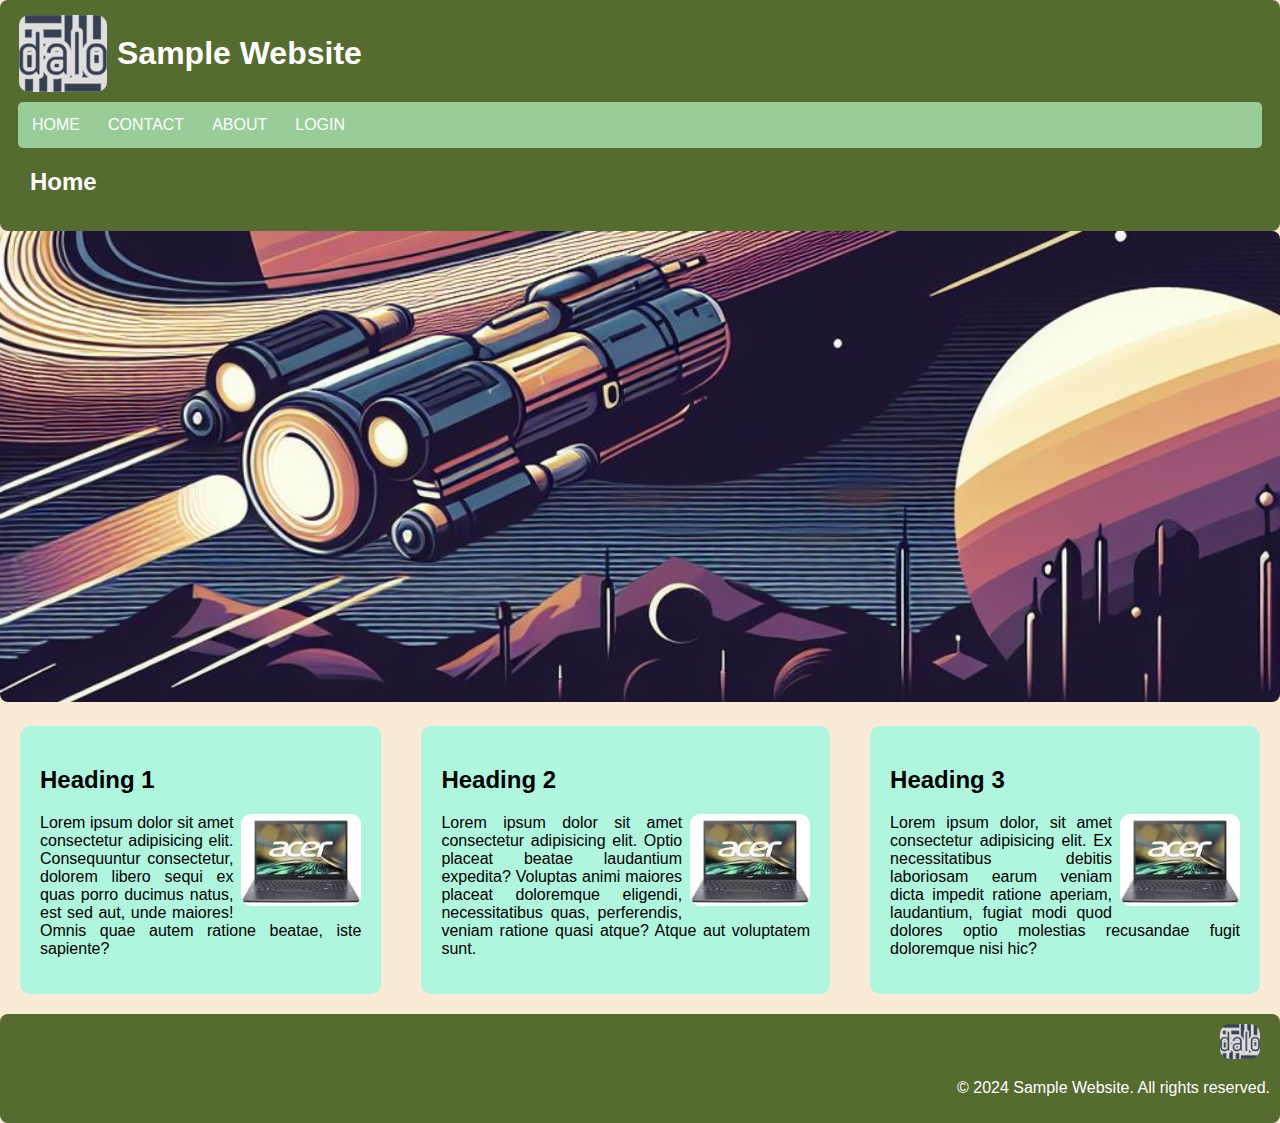
==== index.html @ f4dd466b "training_session commit" ====
<!DOCTYPE html>
<html lang="en">
<head>
    <meta charset="UTF-8">
    <meta name="viewport" content="width=device-width, initial-scale=1.0">
    <title>Website</title>
    <link rel="stylesheet" href="index.css">
</head>
<body>

    <header>
        <div class="header_">
            <img class="logo" src="logo.png" alt="Logo">
            <h1>Sample Website</h1>
        </div>

        <nav>
            <ul class="ulist">
                <li><a href="index.html">HOME</a></li>
                <li><a href="contact.html">CONTACT</a></li>
                <li><a href="about.html">ABOUT</a></li>
                <li><a href="login.html">LOGIN</a></li>
            </ul>
        </nav>
        <div style="margin: 15px;">
            <h2>Home</h2>
        </div>

    </header>

    <main>

        <div>
            <img src="ai.png" alt="image1" class="main_image">
        </div>

        <div class="top_container">
            <div class="container">
                <h2>Heading 1</h2>
                <img src="image1.jpeg" alt="image2" class="image">
                <p>Lorem ipsum dolor sit amet consectetur adipisicing elit. Consequuntur consectetur, dolorem libero sequi ex quas porro ducimus natus, est sed aut, unde maiores! Omnis quae autem ratione beatae, iste sapiente?</p>
            </div>

            <div class="container">
                <h2>Heading 2</h2>
                <img src="image1.jpeg" alt="image3" class="image">
                <p>Lorem ipsum dolor sit amet consectetur adipisicing elit. Optio placeat beatae laudantium expedita? Voluptas animi maiores placeat doloremque eligendi, necessitatibus quas, perferendis, veniam ratione quasi atque? Atque aut voluptatem sunt.</p>
            </div>

            <div class="container">
                <h2>Heading 3</h2>
                <img src="image1.jpeg" alt="image4" class="image">
                <p>Lorem ipsum dolor, sit amet consectetur adipisicing elit. Ex necessitatibus debitis laboriosam earum veniam dicta impedit ratione aperiam, laudantium, fugiat modi quod dolores optio molestias recusandae fugit doloremque nisi hic?</p>
            </div>
        </div>
    </main>

    <footer>
        <img class="logo" src="logo.png" alt="Logo" width="40px">
        <p>&copy; 2024 Sample Website. All rights reserved.</p>
    </footer>

</body>
</html>
---- index.css ----
.header_{
    display: flex;
    align-items: center;
    margin-bottom: 10px;
}

header {
    background-color: #556B2F;
    color: white;
    padding: 15px;
    border-radius: 8px;
}

body {
    font-family: Arial, sans-serif;
    margin: 0;
    padding: 0;
    background-color:#FAEBD7;
}

header h1{
    margin: 0px;
}

.logo{
    margin-right: 10px;
    margin-left: 4px;
    margin-bottom: 0px;
    border-radius: 10px;
}

.ulist{
    display: flex;
    list-style-type: none;
    margin: 3px;
    padding: 0px;
    background-color: #99CC99;
    border-radius: 5px;
}

.ulist li{
    /* display: inline; */
    float: left;
    margin: 0px;
    padding: 0px;
}

li a{
    display: block;
    padding: 14px;
    text-decoration: none;
    color: white;
    /* background-color: orange; */
    text-align: center;
}

li a:hover{
    background-color: #99CC00;
    border-radius: 5px;
}

.top_container {
    display: flex;
    flex-direction: row;
}

.top_container .container{
    margin: 20px;
    padding: 20px;
}

.container{
    position: relative;
    display: inline-block;
    background-color: #b0f5de;
    border-radius: 10px;
    text-align: justify;
}

@media(max-width: 800px)
{
    .top_container{
        flex-direction: column;
    }
    header{
        align-items: center;
    }
    .main_image{
        width: 100%;
        height: auto;
    }
}

.image{
    float: right;
    margin-left: 8px;
    width: 120px;
    border-radius: 10px;
    /* mix-blend-mode: color-burn; */
}

.main_image{
    width: 100%;
    height: auto;
    border-radius: 8px;
    /* mix-blend-mode: color-burn; */
}

footer{
    background-color: #556B2F;
    color: white;
    text-align: end;
    padding: 10px;
    border-radius: 8px;
}

.contact_form{
    margin: 30px;
    width: 320px;
    border-radius: 8px;
    background-color: #8cffff;
    box-sizing: border-box;
}

.contact_form .contact_form_{
    padding: 20px;
    font-family: Arial, sans-serif;
}

input, textarea{
    padding: 5px;
    border-radius: 5px;
    resize: none;
    box-sizing: border-box;
    margin-top: 5px;
    margin-bottom: 5px;
    background-color: #8ce0ff;
}

label{
    padding-bottom: 10px;
    font-family: Arial, sans-serif;
}

input[type="submit"] {

    background-color: rgb(103, 246, 155);
    color: #333;
    cursor: pointer;
}

input[type="submit"]:hover {
    background-color: #2cf8cf;
    
}

input[type="reset"] {
    
    background-color: rgb(103, 246, 155);
    color: #333;
    cursor: pointer;
}

input[type="reset"]:hover {
    background-color: #2cf8cf;
}

.about_top_container{
    display: flex;
    margin: 20px;
}

.about_top_container .about_container{
    margin: 20px;
    padding: 20px;
}

.about_container{
    background-color: #b0f5de;
    border-radius: 10px;
    text-align: justify;
}

.about_image{
    width: 100%;
    height: auto;
    border-radius: 10px;
}

#paragraph_about_top{
    display: flex;
    flex-direction: column;
}

#paragraph_about{
    background-color: #92ffda;
    margin: 10px !important;
    padding-top: 10px !important;
    padding-bottom: 10px !important;
}

@media (max-width: 800px){
    .about_top_container{
        flex-direction: column;
        margin: 5px;
    }
}
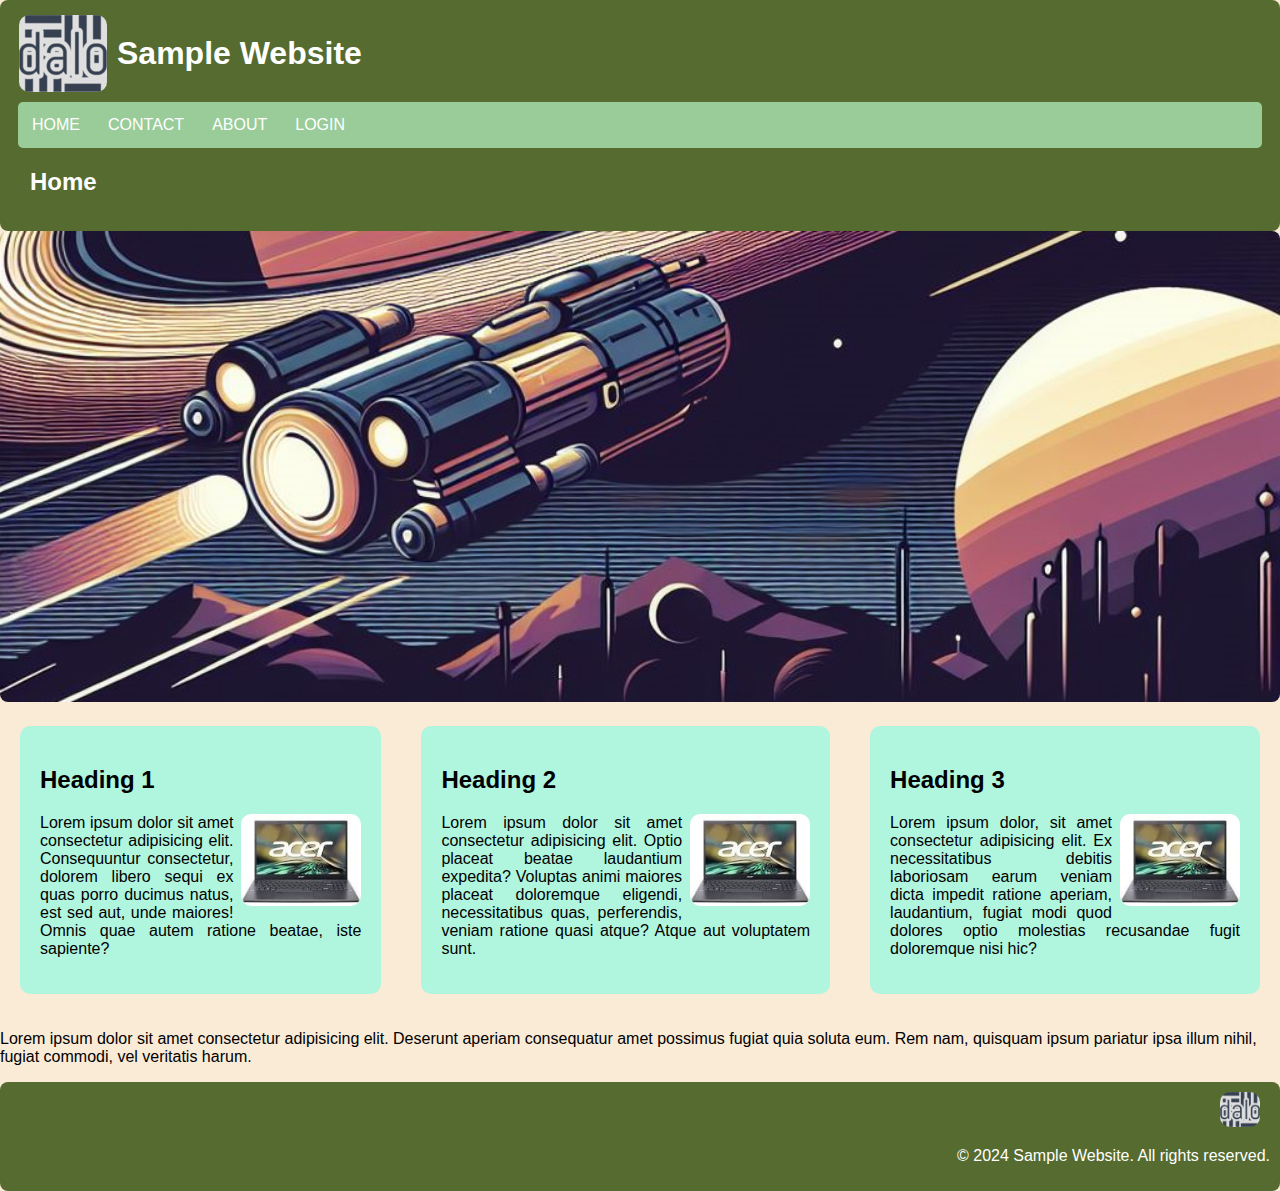
==== commit 9b0f7808: "bibek" ====
--- a/index.html
+++ b/index.html
@@ -53,6 +53,9 @@
                 <p>Lorem ipsum dolor, sit amet consectetur adipisicing elit. Ex necessitatibus debitis laboriosam earum veniam dicta impedit ratione aperiam, laudantium, fugiat modi quod dolores optio molestias recusandae fugit doloremque nisi hic?</p>
             </div>
         </div>
+        <div>
+            <p>Lorem ipsum dolor sit amet consectetur adipisicing elit. Deserunt aperiam consequatur amet possimus fugiat quia soluta eum. Rem nam, quisquam ipsum pariatur ipsa illum nihil, fugiat commodi, vel veritatis harum.</p>
+        </div>
     </main>
 
     <footer>
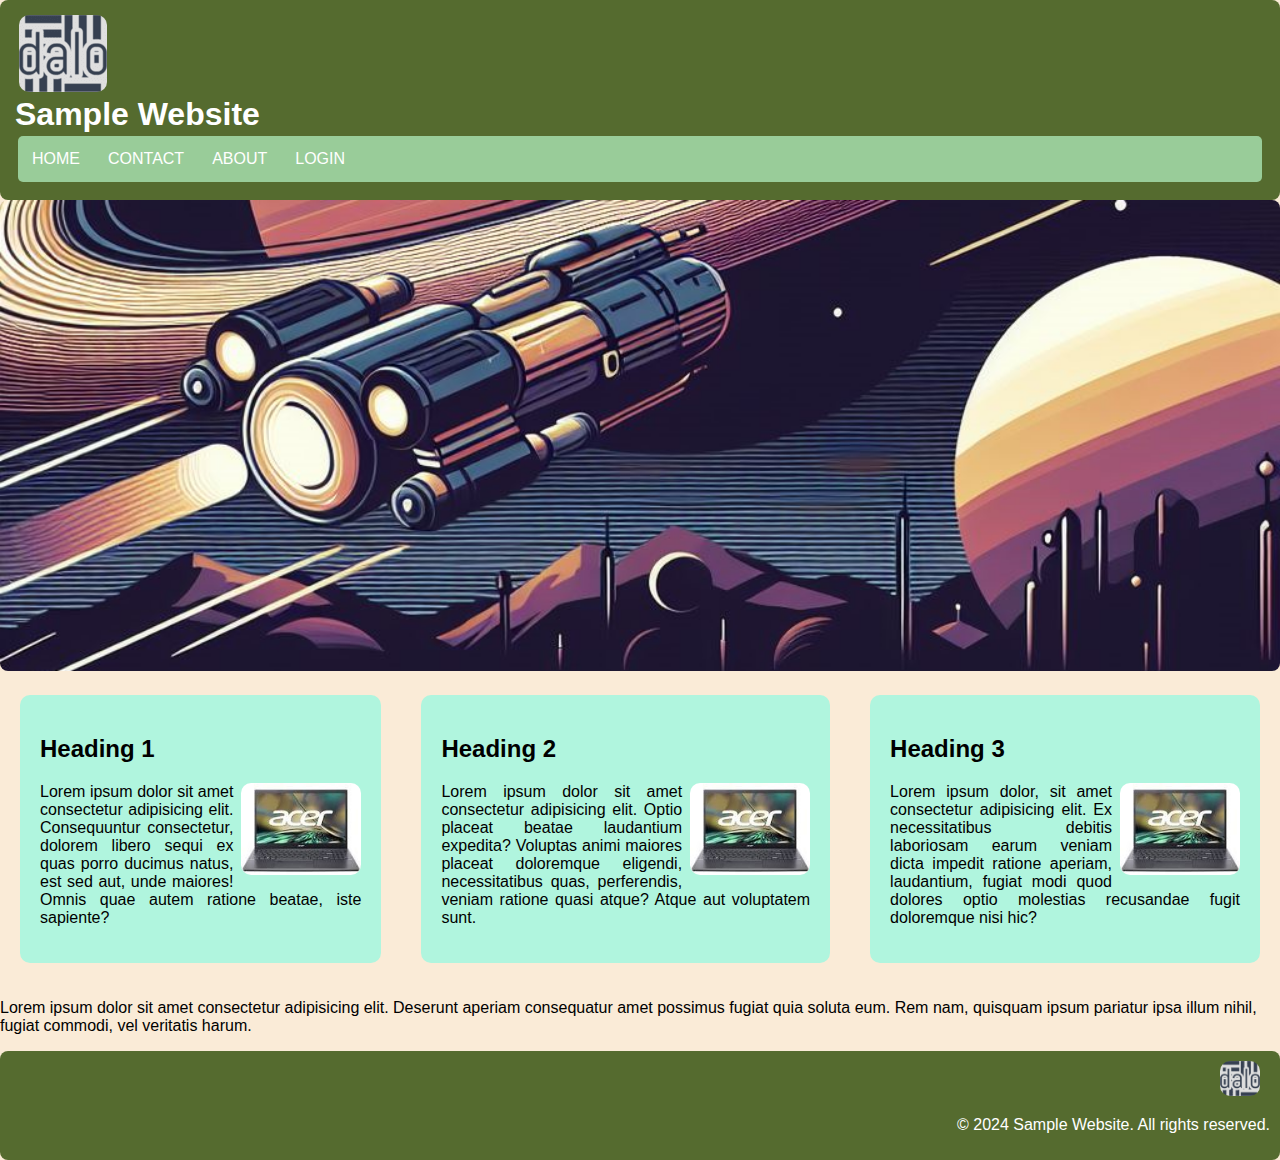
==== commit 57c0cb45: "add" ====
--- a/index.html
+++ b/index.html
@@ -4,12 +4,12 @@
     <meta charset="UTF-8">
     <meta name="viewport" content="width=device-width, initial-scale=1.0">
     <title>Website</title>
-    <link rel="stylesheet" href="index.css">
+    <link rel="stylesheet" href="style.css">
 </head>
 <body>
 
     <header>
-        <div class="header_">
+        <!-- <div class="header_">
             <img class="logo" src="logo.png" alt="Logo">
             <h1>Sample Website</h1>
         </div>
@@ -24,6 +24,22 @@
         </nav>
         <div style="margin: 15px;">
             <h2>Home</h2>
+        </div> -->
+        <div class="navbar">
+            <div class="nav-logo">
+                <img class="logo" src="logo.png" alt="Logo">
+            </div>
+            <div class="nav-heading">
+                <h1>Sample Website</h1>
+            </div>
+            <nav>
+                <ul class="ulist">
+                    <li><a href="index.html">HOME</a></li>
+                    <li><a href="contact.html">CONTACT</a></li>
+                    <li><a href="about.html">ABOUT</a></li>
+                    <li><a href="login.html">LOGIN</a></li>
+                </ul>
+            </nav>
         </div>
 
     </header>
--- a/style.css
+++ b/style.css
@@ -0,0 +1,208 @@
+
+.header_{
+    display: flex;
+    align-items: center;
+    margin-bottom: 10px;
+}
+
+header {
+    background-color: #556B2F;
+    color: white;
+    padding: 15px;
+    border-radius: 8px;
+}
+
+body {
+    font-family: Arial, sans-serif;
+    margin: 0;
+    padding: 0;
+    background-color:#FAEBD7;
+}
+
+header h1{
+    margin: 0px;
+}
+
+.logo{
+    margin-right: 10px;
+    margin-left: 4px;
+    margin-bottom: 0px;
+    border-radius: 10px;
+}
+
+.ulist{
+    display: flex;
+    list-style-type: none;
+    margin: 3px;
+    padding: 0px;
+    background-color: #99CC99;
+    border-radius: 5px;
+}
+
+.ulist li{
+    /* display: inline; */
+    float: left;
+    margin: 0px;
+    padding: 0px;
+}
+
+li a{
+    display: block;
+    padding: 14px;
+    text-decoration: none;
+    color: white;
+    /* background-color: orange; */
+    text-align: center;
+}
+
+li a:hover{
+    background-color: #99CC00;
+    border-radius: 5px;
+}
+
+.top_container {
+    display: flex;
+    flex-direction: row;
+}
+
+.top_container .container{
+    margin: 20px;
+    padding: 20px;
+}
+
+.container{
+    position: relative;
+    display: inline-block;
+    background-color: #b0f5de;
+    border-radius: 10px;
+    text-align: justify;
+}
+
+@media(max-width: 800px)
+{
+    .top_container{
+        flex-direction: column;
+    }
+    header{
+        align-items: center;
+    }
+    .main_image{
+        width: 100%;
+        height: auto;
+    }
+}
+
+.image{
+    float: right;
+    margin-left: 8px;
+    width: 120px;
+    border-radius: 10px;
+    /* mix-blend-mode: color-burn; */
+}
+
+.main_image{
+    width: 100%;
+    height: auto;
+    border-radius: 8px;
+    /* mix-blend-mode: color-burn; */
+}
+
+footer{
+    background-color: #556B2F;
+    color: white;
+    text-align: end;
+    padding: 10px;
+    border-radius: 8px;
+}
+
+.contact_form{
+    margin: 30px;
+    width: 320px;
+    border-radius: 8px;
+    background-color: #8cffff;
+    box-sizing: border-box;
+}
+
+.contact_form .contact_form_{
+    padding: 20px;
+    font-family: Arial, sans-serif;
+}
+
+input, textarea{
+    padding: 5px;
+    border-radius: 5px;
+    resize: none;
+    box-sizing: border-box;
+    margin-top: 5px;
+    margin-bottom: 5px;
+    background-color: #8ce0ff;
+}
+
+label{
+    padding-bottom: 10px;
+    font-family: Arial, sans-serif;
+}
+
+input[type="submit"] {
+
+    background-color: rgb(103, 246, 155);
+    color: #333;
+    cursor: pointer;
+}
+
+input[type="submit"]:hover {
+    background-color: #2cf8cf;
+    
+}
+
+input[type="reset"] {
+    
+    background-color: rgb(103, 246, 155);
+    color: #333;
+    cursor: pointer;
+}
+
+input[type="reset"]:hover {
+    background-color: #2cf8cf;
+}
+
+.about_top_container{
+    display: flex;
+    margin: 20px;
+}
+
+.about_top_container .about_container{
+    margin: 20px;
+    padding: 20px;
+}
+
+.about_container{
+    background-color: #b0f5de;
+    border-radius: 10px;
+    text-align: justify;
+}
+
+.about_image{
+    width: 100%;
+    height: auto;
+    border-radius: 10px;
+}
+
+#paragraph_about_top{
+    display: flex;
+    flex-direction: column;
+}
+
+#paragraph_about{
+    background-color: #92ffda;
+    margin: 10px !important;
+    padding-top: 10px !important;
+    padding-bottom: 10px !important;
+}
+
+@media (max-width: 800px){
+    .about_top_container{
+        flex-direction: column;
+        margin: 5px;
+    }
+}
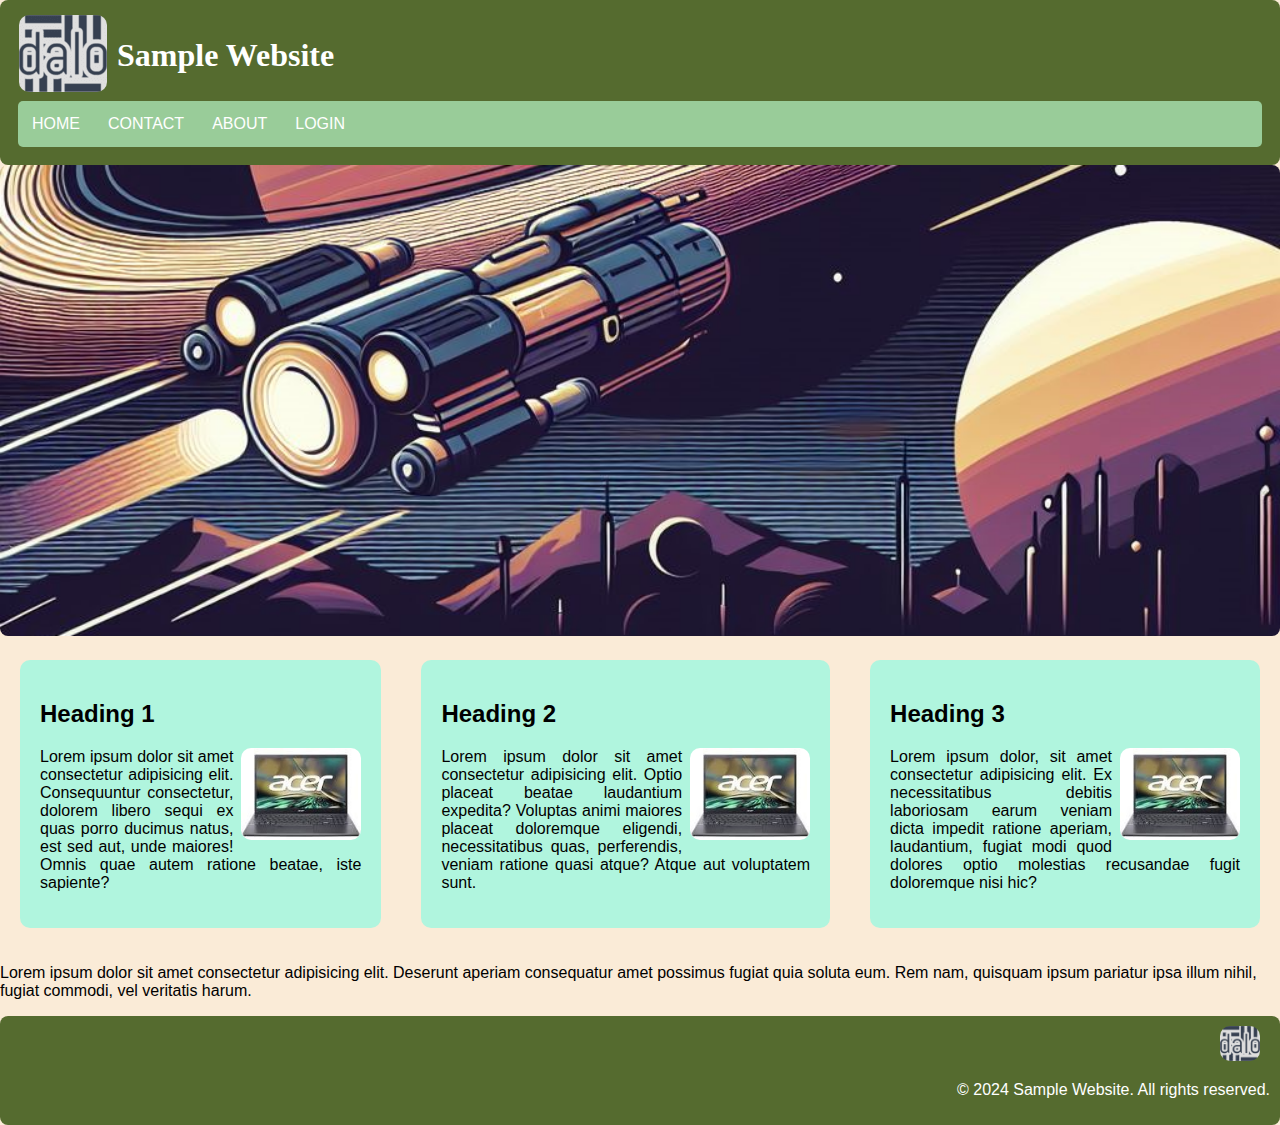
==== commit 822f57d0: "add" ====
--- a/index.html
+++ b/index.html
@@ -32,15 +32,16 @@
             <div class="nav-heading">
                 <h1>Sample Website</h1>
             </div>
-            <nav>
-                <ul class="ulist">
-                    <li><a href="index.html">HOME</a></li>
-                    <li><a href="contact.html">CONTACT</a></li>
-                    <li><a href="about.html">ABOUT</a></li>
-                    <li><a href="login.html">LOGIN</a></li>
-                </ul>
-            </nav>
         </div>
+
+        <nav>
+            <ul class="ulist">
+                <li><a href="index.html">HOME</a></li>
+                <li><a href="contact.html">CONTACT</a></li>
+                <li><a href="about.html">ABOUT</a></li>
+                <li><a href="login.html">LOGIN</a></li>
+            </ul>
+        </nav>
 
     </header>
 
--- a/style.css
+++ b/style.css
@@ -1,8 +1,14 @@
 
-.header_{
-    display: flex;
+
+.navbar{
+    display: flex;
+    flex-direction: row;
     align-items: center;
-    margin-bottom: 10px;
+    margin-bottom: 5px;
+}
+
+.navbar .nav-heading{
+    font-family: cursive;
 }
 
 header {
